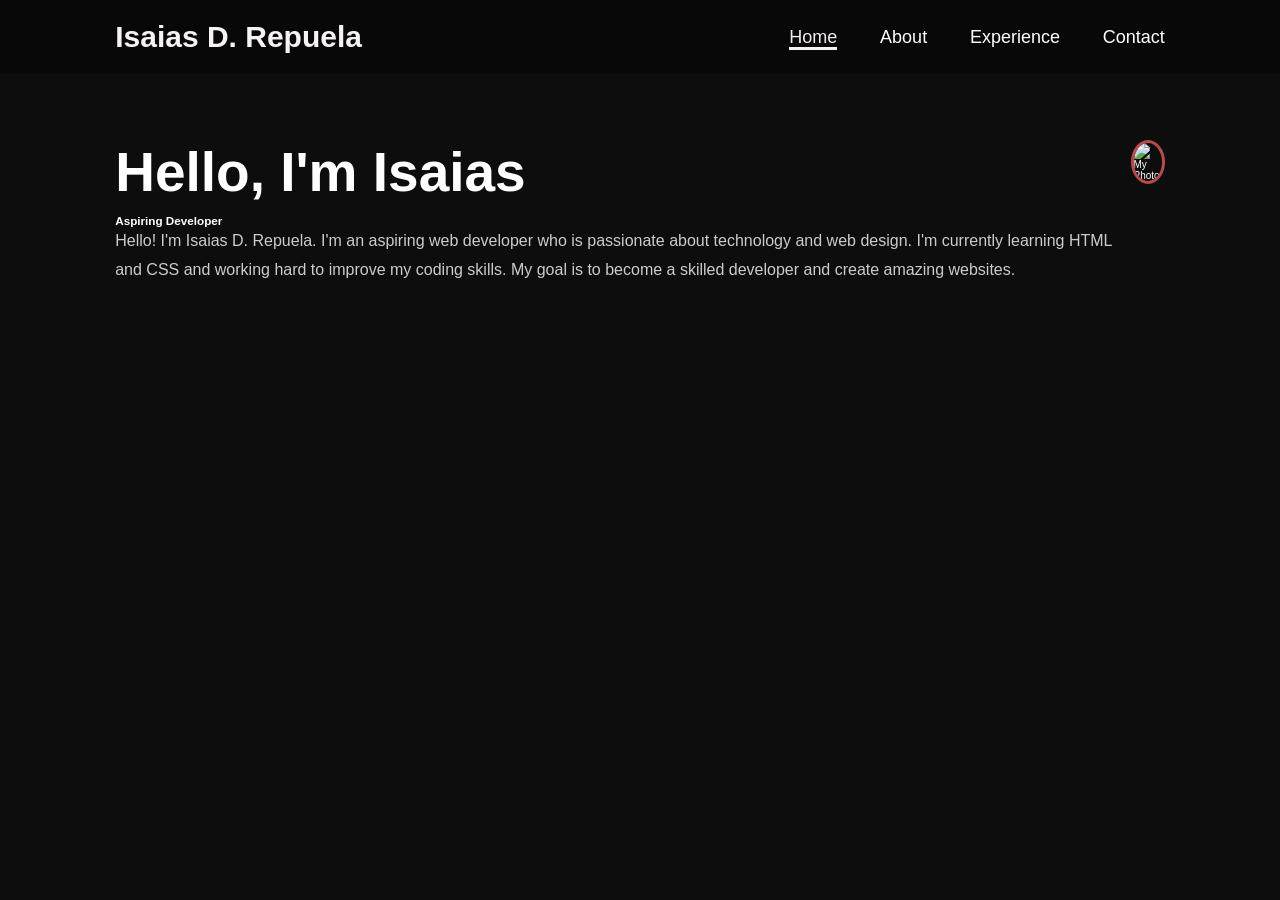
==== index.html @ 09de6c1e "Add files via upload" ====
<!DOCTYPE html>
<html lang="en">
<head>
    <meta charset="UTF-8">
    <meta name="viewport" content="width=device-width, initial-scale=1.0">
    <title>Porfolio</title>
    <link rel="stylesheet" href="style.css">
</head>
<body>
    <header>
        <a href="#" class="logo">Isaias D. Repuela</a>

        <nav>
            <a href="index.html" class="active">Home</a>
            <a href="about.html">About</a>
            <a href="experience.html">Experience</a>
            <a href="contact.html">Contact</a>

    </nav>
</header>
    <section class="home">
        <div class="home-content">
            <h1>Hello, I'm Isaias</h1>
            <h3>Aspiring Developer</h3>
            
            <p>Hello! I'm Isaias D. Repuela.
                I'm an aspiring web developer who is passionate
                about technology and web design. I'm currently
                learning HTML and CSS and working hard to improve
                my coding skills. My goal is to become a skilled
                developer and create amazing websites.

             </p>
        </div>
        
        
        
        
        
        
        
        
        <div class="home-img">
            <img src="Picture/Portfolio Pic.jpg" alt="My Photo">
        </div>
    </section>






</body>
</html>
---- style.css ----
/* =========================
   GENERAL STYLES
========================= */
* {
    margin: 0px;
    padding: 0px;
    box-sizing: border-box;
    text-decoration: none;
    border: none;
    outline: none;
    font-family: 'Poppins', sans-serif;
}

html {
    font-size: 62.5%;
}

body {
    width: 100%;
    min-height: 100vh;
    background-color: #0e0d0d;
    color: white;
}

/* =========================
   HEADER
========================= */

header {
    position: fixed;
    top: 0;
    left: 0;
    width: 100%;
    padding: 2rem 9%;
    background-color: #080808;
    display: flex;
    justify-content: space-between;
    align-items: center;
    z-index: 100;
}

/* LOGO */

.logo {
    font-size: 3rem;
    color: #f7f3f3;
    font-weight: 800;
    cursor: pointer;
    transition: 0.3s ease;
}

.logo:hover {
    transform: scale(1.1);
}

/* NAVIGATION */

nav a {
    font-size: 1.8rem;
    color: white;
    margin-left: 4rem;
    font-weight: 500;
    transition: 0.3s ease;
    border-bottom: 3px solid transparent;
}

nav a:hover,
nav a.active {
    color: #f3eded;
    border-bottom: 3px solid #f7f2f2;
}

/* RESPONSIVE DESIGN */

@media (max-width: 995px) {
    header {
        padding: 2rem 4%;
    }

    nav a {
        margin-left: 2rem;
        font-size: 1.5rem;
    }
}

@media (max-width: 600px) {
    header {
        flex-direction: column;
        gap: 2rem;
    }

    nav {
        display: flex;
        flex-wrap: wrap;
        justify-content: center;
        gap: 1.5rem;
    }

    nav a {
        margin-left: 0;
        font-size: 1.4rem;
    }
}

.home {
    display: flex;
    justify-content: flex-end;
    align-items: center;
    min-height: 100vh;
    padding: 0 9%;
}

.home-img img {
    width: 500px;
    height: 500px;
    border-radius: 80%;
    object-fit: cover;
    border: 3px solid #b74b4b;
}

.home-content h1 {
    font-size: 5.5rem;
    font-weight: 700;
    margin-bottom: 1rem;
}

.home-content h1 span {
    color: #b74b4b;
}

.home-content h2 {
    font-size: 2.8rem;
    color: #b74b4b;
    margin-bottom: 1.5rem;
}

.home-content p {
    font-size: 1.6rem;
    line-height: 1.8;
    color: #cccccc;
    margin-bottom: 2rem;
}

/* About page positioning */
.home {
    align-items: flex-start;
    padding-top: 14rem;
}

/* Center the About page content */
.about-page {
    justify-content: center;
    align-items: flex-start;
    padding-top: 14rem;
}

.about-page .home-content {
    width: 100%;
    max-width: 800px;
    text-align: center;
    margin: 0 auto;
}

/* EDUCATION SECTION */
.education {
    min-height: auto;
    padding: 0 9% 5rem;
    display: flex;
    flex-direction: column;
    align-items: center;
    justify-content: center;
    text-align: center;
}

.education h2 {
    font-size: 4rem;
    color: white;
    margin-bottom: 3rem;
}

.education h2 span {
    color: #b74b4b;
}

.education-box {
    width: 100%;
    max-width: 750px;
    padding: 3rem;
    background: #111;
    border: 2px solid #b74b4b;
    border-radius: 2rem;
    transition: 0.3s ease;
}

.education-box:hover {
    transform: translateY(-8px);
    box-shadow: 0 0 20px #b74b4b;
}

.education-box h3 {
    font-size: 2.5rem;
    color: #b74b4b;
    margin-bottom: 1.5rem;
}

.education-box h4 {
    font-size: 1.8rem;
    color: white;
    margin-bottom: 1.5rem;
}

.education-box p {
    font-size: 1.6rem;
    color: #ccc;
    line-height: 1.8;
}

/* Reduce space between About and Education */
body .about-page {
    min-height: auto !important;
    padding-bottom: 3rem !important;
    margin-bottom: 3rem !important;
}

body .education {
    min-height: auto !important;
    padding-top: 3rem !important;
    margin-top: 3rem !important;
}

/* SKILLS SECTION */
.skills {
    padding: 5rem 9%;
    text-align: center;
}

.skills h2 {
    font-size: 4rem;
    color: white;
    margin-bottom: 3rem;
}

.skills h2 span {
    color: #b74b4b;
}

.skills-container {
    display: grid;
    grid-template-columns: repeat(2, 1fr);
    gap: 2rem;
    max-width: 900px;
    margin: 0 auto;
}

.skills-box {
    background: #111;
    padding: 3rem;
    border: 2px solid #b74b4b;
    border-radius: 2rem;
    transition: 0.3s ease;
}

.skills-box:hover {
    transform: translateY(-8px);
    box-shadow: 0 0 20px #b74b4b;
}

.skills-box h3 {
    font-size: 2.5rem;
    color: #b74b4b;
    margin-bottom: 1rem;
}

.skills-box p {
    font-size: 1.6rem;
    color: #ccc;
}

/* Mobile layout */
@media (max-width: 600px) {
    .skills-container {
        grid-template-columns: 1fr;
    }
}


/* EXPERIENCE SECTION */
.experience {
    min-height: 100vh;
    padding: 14rem 9% 5rem;
    text-align: center;
}

.experience h1 {
    font-size: 4rem;
    margin-bottom: 4rem;
    color: white;
}

.experience h1 span {
    color: #b74b4b;
}

.experience-box {
    max-width: 850px;
    margin: 0 auto 3rem;
    padding: 3rem;
    background: #111;
    border: 2px solid #b74b4b;
    border-radius: 2rem;
    transition: 0.3s ease;
}

.experience-box:hover {
    transform: translateY(-8px);
    box-shadow: 0 0 20px #b74b4b;
}

.experience-box h2 {
    font-size: 2.5rem;
    color: #b74b4b;
    margin-bottom: 1.5rem;
}

.experience-box p {
    font-size: 1.6rem;
    color: #ccc;
    line-height: 1.8;
}


/* CONTACT SECTION */

.contact {
    min-height: 100vh;
    padding: 15rem 9% 5rem;
    background: #080808;
    text-align: center;
}

.contact h1 {
    font-size: 5rem;
    color: white;
    margin-bottom: 1.5rem;
}

.contact h1 span {
    color: #b74b4b;
}

.contact-intro {
    font-size: 1.7rem;
    color: #ccc;
    margin-bottom: 5rem;
}

.contact-container {
    display: flex;
    justify-content: center;
    align-items: stretch;
    flex-wrap: wrap;
    gap: 3rem;
}

.contact-box {
    width: 280px;
    padding: 4rem 2rem;
    background: #151515;
    border: 2px solid #b74b4b;
    border-radius: 2rem;
    transition: 0.3s ease;
}

.contact-box:hover {
    transform: translateY(-10px);
    box-shadow: 0 0 25px #b74b4b;
}

.contact-box h2 {
    font-size: 2.8rem;
    color: #b74b4b;
    margin-bottom: 2rem;
}

.contact-box p {
    font-size: 1.5rem;
    color: white;
    margin-bottom: 2rem;
}

.contact-box a {
    display: inline-block;
    font-size: 1.4rem;
    color: white;
    background: #b74b4b;
    padding: 1rem 2rem;
    border-radius: 3rem;
    transition: 0.3s ease;
}

.contact-box a:hover {
    background: white;
    color: #b74b4b;
}

@media (max-width: 700px) {
    .contact {
        padding-top: 18rem;
    }
}

/* FIX FACEBOOK TEXT OVERFLOW */
.contact-box {
    min-width: 0;
    overflow: hidden;
}

.contact-box p {
    overflow-wrap: anywhere;
    word-break: break-word;
}
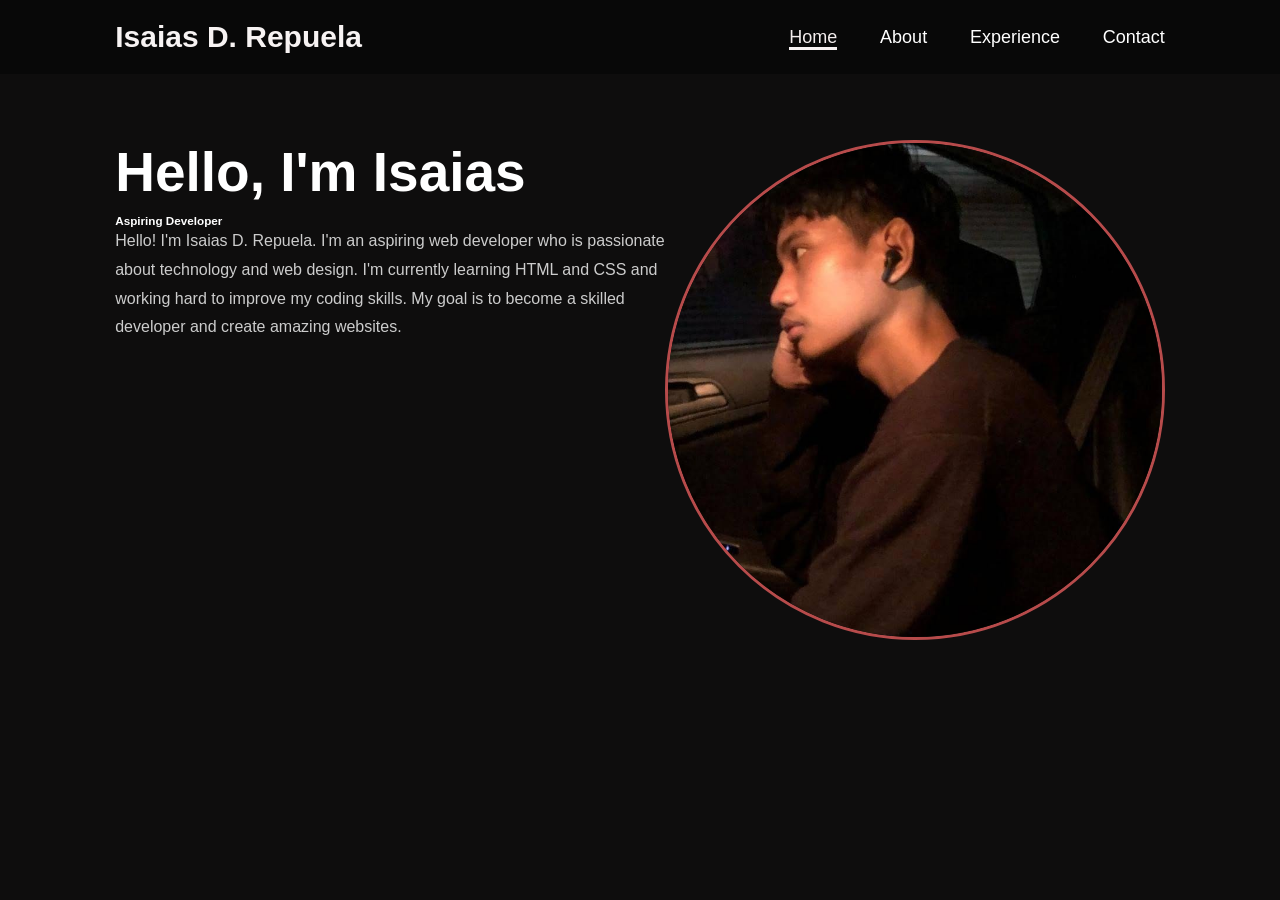
==== commit ceed29be: "Fix HTML structure and formatting issues" ====
--- a/index.html
+++ b/index.html
@@ -41,7 +41,7 @@
         
         
         <div class="home-img">
-            <img src="Picture/Portfolio Pic.jpg" alt="My Photo">
+            <img src="Portfolio Pic.jpg" alt="My Photo">
         </div>
     </section>
 
@@ -51,4 +51,4 @@
 
 
 </body>
-</html>   +</html>   
